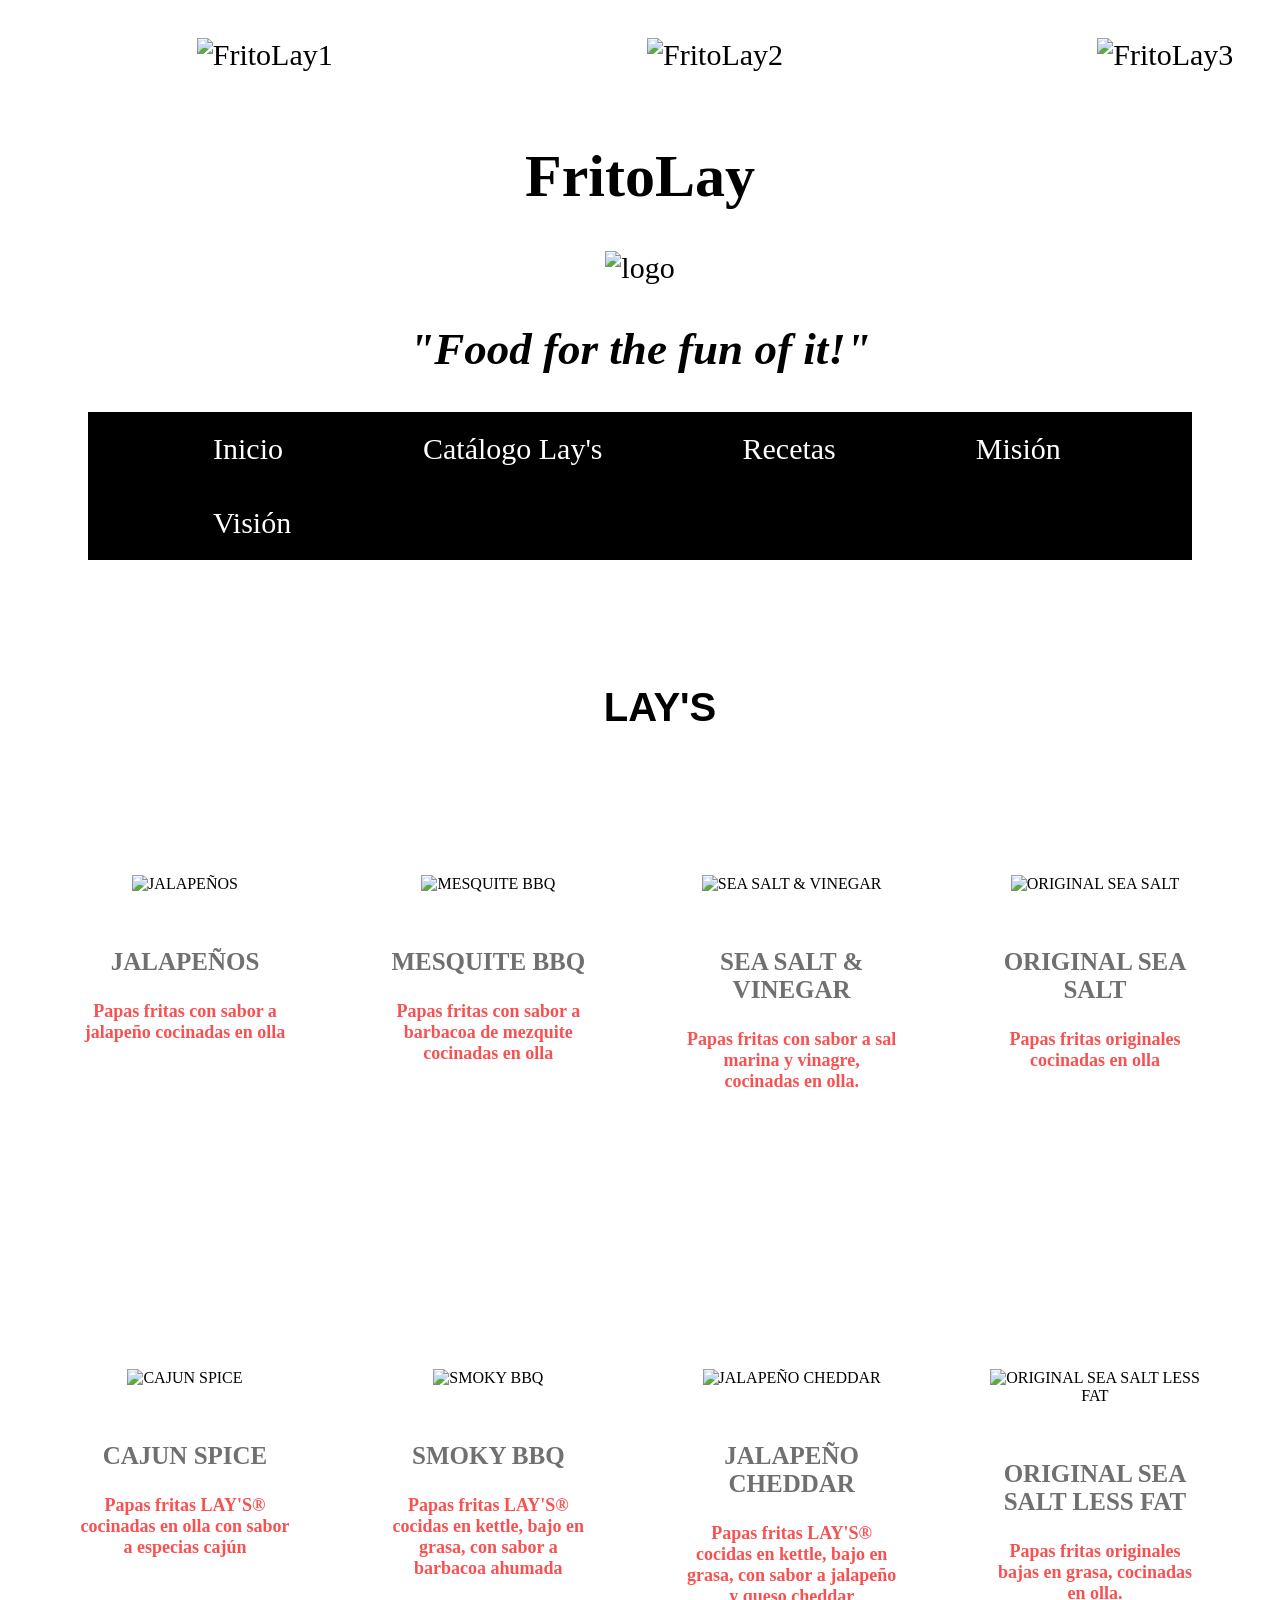
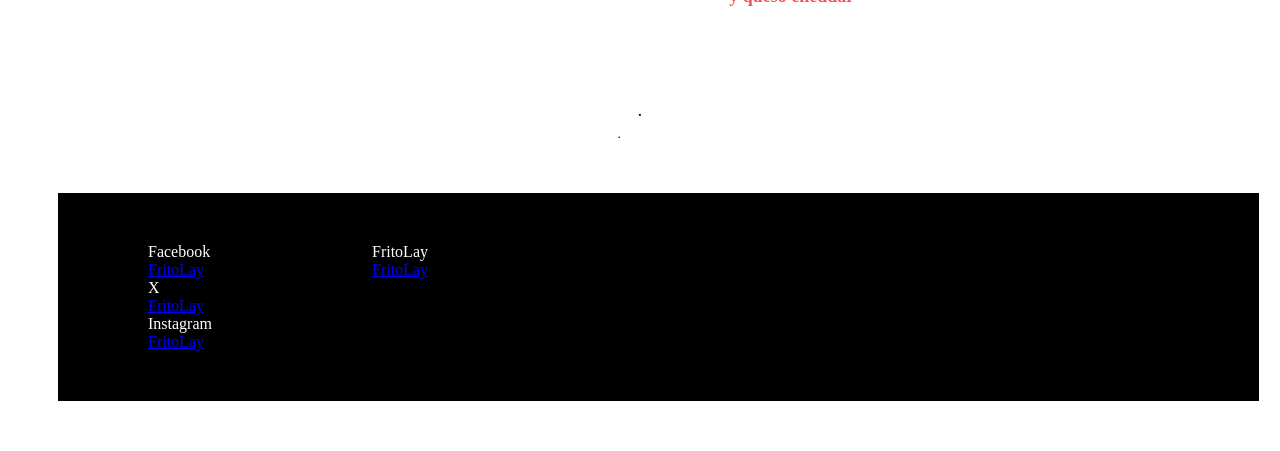
==== CatalogoLay's.html @ 724dfe71 "Add files via upload" ====
<!DOCTYPE html>
<html lang="sp">

 <head>
      <meta charset="UTF-8">
      <meta name="viewport" content="width=device-width, initial-scale=1.0">
     <title>FritoLay</title>
     <link rel="stylesheet" type="text/css" href="styles.css">
     

 </head>

<div id="Fondo">
    <header>
          <div class="slider">
              <ul>
                  <li><img src="Imagenes/FritoLay.png" alt="FritoLay1"></li>
                  <li><img src="Imagenes/FritoLay1.png" alt="FritoLay2"></li>
                  <li><img src="Imagenes/FritoLay2.jpg" alt="FritoLay3"></li>
                  <li><img src="Imagenes/Fritolay_company_logo.svg.png" alt="FritoLay4"></li>
              </ul>
          </div>
  
          <h1>FritoLay</h1>
  
          <div class="logo1">
              <img src="Imagenes/Logo.png" alt="logo">
          </div>
          <h2><em>"Food for the fun of it!"</em></h2>
          <nav>
              <ul>
                  <li><a href="index.html">Inicio</a></li>
                  <li><a href="CatalogoLay's.html">Catálogo Lay's</a></li>
                  <li><a href="CatalogoRecetas.html">Recetas</a></li>
                  <li><a href="Mision.html">Misión</a></li>
                  <li><a href="Vision.html">Visión</a></li>

              </ul>
          </nav>
      </header>
      
  
      <section class="contenido">
      <div class="mostrador" id="mostrador">
          <di class="luryx">
              <ul>
                  <h3>LAY'S </h3>
              </ul>
          </di>
          <div class="fila">
              <div class="item" onclick="cargar(this)">
                  <div class="contenedor-foto">
                      <img src="Imagenes/Lay´s/JALAPEÑO.png" alt="JALAPEÑOS">
                  </div>
                  <p class="descripcion">JALAPEÑOS</p>
                  <span class="precio">Papas fritas con sabor a jalapeño cocinadas en olla</span>
              </div>
              <div class="item" onclick="cargar(this)">
                  <div class="contenedor-foto">
                      <img src="Imagenes/Lay´s/MESQUITEBBQ.png" alt="MESQUITE BBQ">
                  </div>
                  <p class="descripcion" id>MESQUITE BBQ </p>
                  <span class="precio">Papas fritas con sabor a barbacoa de mezquite cocinadas en olla</span>
              </div>
              <div class="item" onclick="cargar(this)">
                  <div class="contenedor-foto">
                      <img src="Imagenes/Lay´s/SEA SALT & VINEGAR.png" alt="SEA SALT & VINEGAR">
                  </div>
                  <p class="descripcion">SEA SALT & VINEGAR</p>
                  <span class="precio">Papas fritas con sabor a sal marina y vinagre, cocinadas en olla.</span>
              </div> 
              <div class="item" onclick="cargar(this)">
                  <div class="contenedor-foto">
                      <img src="Imagenes/Lay´s/ORIGINAL SEA SALT.png" alt="ORIGINAL SEA SALT">
                  </div>
                  <p class="descripcion">ORIGINAL SEA SALT</p>
                  <span class="precio">Papas fritas originales cocinadas en olla</span>
              </div>
          </div>
  
          <div class="fila">
              <p> </p>
          </div>
          <div class="fila">
              <p> </p>
          </div>
  
          <div class="fila">
              <div class="item" onclick="cargar(this)">
                  <div class="contenedor-foto">
                      <img src="Imagenes/Lay´s/CAJUN SPICE.png" alt="CAJUN SPICE ">
                  </div>
                  <p class="descripcion">CAJUN SPICE </p>
                  <span class="precio">Papas fritas LAY'S® cocinadas en olla con sabor a especias cajún</span>
              </div>
              <div class="item" onclick="cargar(this)">
                  <div class="contenedor-foto">
                      <img src="Imagenes/Lay´s/SMOKY BBQ.png" alt="SMOKY BBQ">
                  </div>
                  <p class="descripcion">SMOKY BBQ </p>
                  <span class="precio">Papas fritas LAY'S® cocidas en kettle, bajo en grasa, con sabor a barbacoa ahumada</span>
              </div>
              <div class="item" onclick="cargar(this)">
                  <div class="contenedor-foto">
                      <img src="Imagenes/Lay´s/JALAPEÑO CHEDDAR.png" alt="JALAPEÑO CHEDDAR">
                  </div>
                  <p class="descripcion">JALAPEÑO CHEDDAR</p>
                  <span class="precio">Papas fritas LAY'S® cocidas en kettle, bajo en grasa, con sabor a jalapeño y queso cheddar</span>
              </div>
              <div class="item" onclick="cargar(this)">
                  <div class="contenedor-foto">
                      <img src="Imagenes/Lay´s/ORIGINAL SEA SAL LESS FAT.png" alt="ORIGINAL SEA SALT LESS FAT">
                  </div>
                  <p class="descripcion">ORIGINAL SEA SALT LESS FAT</p>
                  <span class="precio">Papas fritas originales bajas en grasa, cocinadas en olla.</span>
              </div>
          </div>
        </div>
</section>

     <div class="p3"><p3>. </p3></div>
    <div class="p4" ><p4>. </p4> </di>
    <p5>l</p5>
    <p6>. </p6>
     <p7>8 </p7>
    <p8>. </p8>
</div>
<div class="final">
    <div class="contactos">
        <div class="fondofinal">
            <ul>
                <li><p1>Facebook</p1></li>
                <li><a href="https://www.facebook.com/FritoLay">FritoLay</a></li>
                <li><p1>X</p1></li>
                <li><a href="https://x.com/FritoLay">FritoLay</a></li>
                <li><p1>Instagram</p1></li>
                <li><a href="https://www.instagram.com/fritolay">FritoLay</a></li>
            </ul>
    <div class="asociados">
            <div class="finalderecha">
                <ul>
                    <li><p1>FritoLay</p1></li>
                    <li><a href="https://www.fritolay.com/">FritoLay</a></li>
                </ul>
            </div>
        </div>

    </div>
    </div>
</div>
---- styles.css ----
.slider{
  width: 95%;
  margin: auto;
  overflow: hidden;
}
.slider ul{
  display: flex;
  padding: 0;
  width: 150%;
  animation: cambio 20s infinite;
}
  
.slider li{
  width: 100%;
  list-style: none;
}
  
.slider img{
  width: 100%;
}
  
@keyframes cambio {
  0%{margin-left: 0;}
  20%{margin-left: 0;}

  25%{margin-left: -16.6%;}
  45%{margin-left: -16.6%;}

  50%{margin-left: -33.2%;}
  70%{margin-left: -33.2%;}

  75%{margin-left: -50%;}
  100%{margin-left: -50%;}
}
  
header {
    text-align: center;
    font-size: 30px;
}
  
body {
    text-align: center;
    font-family: Cambria, Cochin, Georgia, Times, 'Times New Roman', serif;
}
  
.Logotipo {
    text-align: right;
    margin: 75px;
    transform: translate(-9px, -200px);
  
}
  
.Integrantes {
    text-align: left;
    margin: 75px;
}
.contenido{
    max-width: 1200px;
    width: 100%;
    margin: 40px auto;
    display: flex;
}
.mostrador{
    width: 100%;
    transition: .5s ease;
}
.mostrador .fila{
    width: 100%;
    display: flex;
    justify-content: space-between;
    margin-bottom: 40px;
    
}

.mostrador .fila .item{
    max-width: 210px;
    padding: 30px;
    height: 250px;
    /*border: 2px solid red;*/
    text-align: center;
    margin: 0 10px;
    cursor: pointer;
    border-radius: 5px;
    transition: .3s;
    
}
.mostrador .fila .item:hover{
    background-color: #e6e6e6;
}
.mostrador .fila .item img{
    width: 100%;
    margin: 30px 0;
}
.mostrador .fila .item .descripcion{
    color: #707070;
    font-weight: bold;
    font-size: 25px;
}
.mostrador .fila .item .precio{
    color: #f85151;
    font-weight: bold;
    font-size: 18px;
}
.seleccion{
    transition: .5s ease;
    opacity: 0;
    width: 0%;
    border: 1px solid #ccc;
    position: relative;
    display: flex;
    flex-direction: column;
    justify-content: center;
    overflow: hidden;
}
.cerrar{
    position: absolute;
    right: 0;
    top: 20px;
    right: 20px;
    cursor: pointer;
}

#Fondo {
    margin: none;
    padding: none;
    width: 100%;
    height: 100%;
    background: #ffffff;
}

.luryx {
  text-align: left;
  margin: 85px;
  font-family:Verdana, Geneva, Tahoma, sans-serif
}
.falabella {
  text-align: left;
  margin: 85px;
  font-family:Verdana, Geneva, Tahoma, sans-serif
  
}
.falabella, h4{
    color: rgb(12, 12, 12);
}
.luryx, h3{
    color: rgb(0, 0, 0);
    font-size: 40px;
    text-align: center;
    list-style: none;
}
.contenedor1{
 
  align-content: left;
}

header nav{
  background-color: #000000;
  margin-bottom: 10px;
  justify-content: center;
  display: flex;
  margin: 0 80px;
}

header nav ul{
  list-style: none;
  overflow: hidden;
  font-family: 'Times New Roman', Times, serif;
  text-align: center;
  margin: 0 15px;
}

header nav ul li{
  float: left;
  margin: 0 50px;
}

header nav ul li a{
  display: block;
  padding: 20px;
  color: #ffffff;
  text-decoration: none;
}

header nav ul li a:hover{
  background: #c9c4c4;
}

.p1{
  font-family: 'Trebuchet MS', 'Lucida Sans Unicode', 'Lucida Grande', 'Lucida Sans', Arial, sans-serif;
  font-size: 25px;
  font-style: italic;
}

.p2{
  font-size: 7px;
  font-family: Georgia, 'Times New Roman', Times, serif;
}

.final .a{
  font-size: 7px;
  font-family: Georgia, 'Times New Roman', Times, serif;
  color:#fff;
  text-align: center;
}

.final ul{
  list-style: none;
  text-align: left;
  color:#fff;
  margin: 50px;
}

.fondofinal{
  background: #000000;
  display: flex;
  margin: 50px;
  padding: none;
  width: 95%;
  height: 100%;
  
}
.final .finalderecha{
  text-align: center;
  margin: 20px;
  color:#fff;
}
.objetivos {
  text-align: center;
  font-size: 40px;
  margin: 75px;
}
p3{
  text-align: center;
  color: rgb(19, 19, 19);
  font-size:larger;
}
p4{
  text-align: center;
  color: rgb(0, 0, 0);
  font-size:smaller;
  font-family:serif;
}
p5{
  text-align: center;
  color: rgb(255, 255, 255);
  font-size:larger;
}
p6{
  text-align: center;
  color: rgb(255, 255, 255);
  font-size:larger;
}
p7{
  text-align: center;
  color: rgb(255, 255, 255);
  font-size:larger;
}
p8{
  text-align: center;
  color: rgb(248, 250, 253);
  font-size:larger;
}
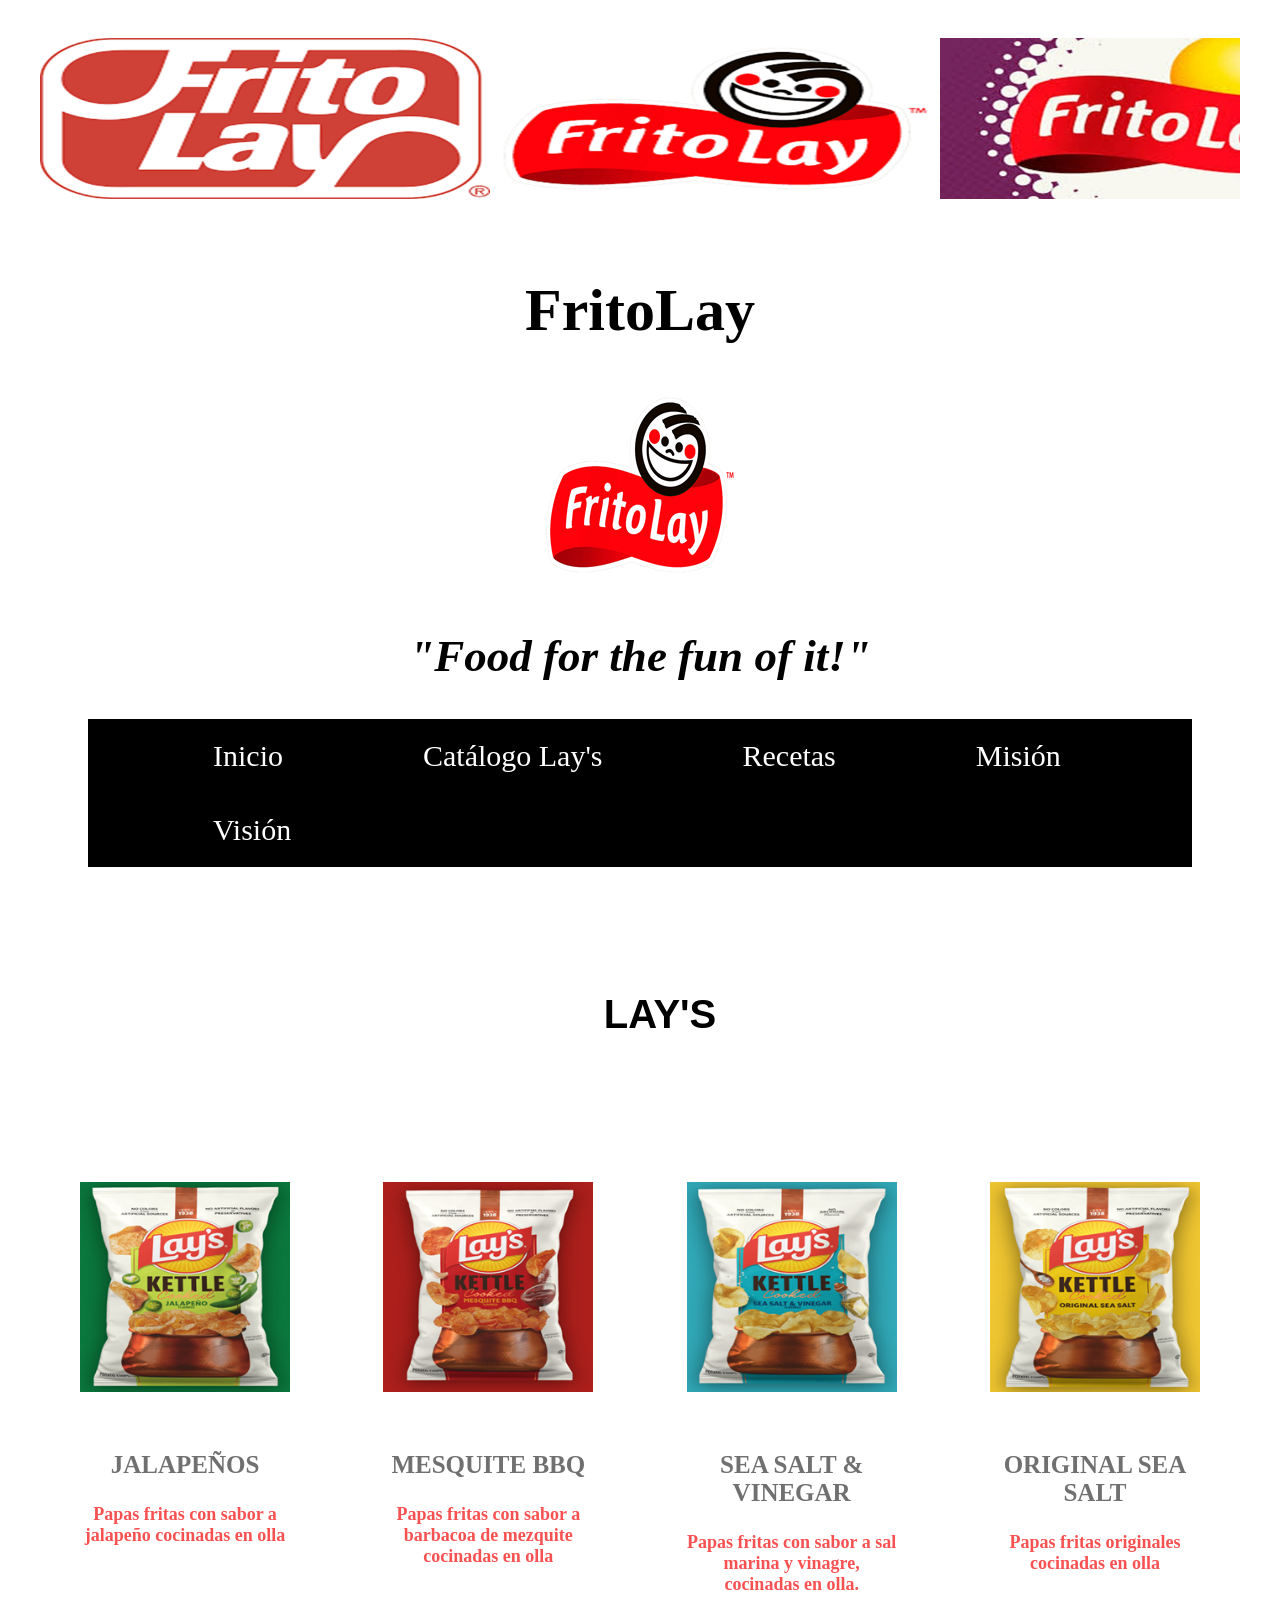
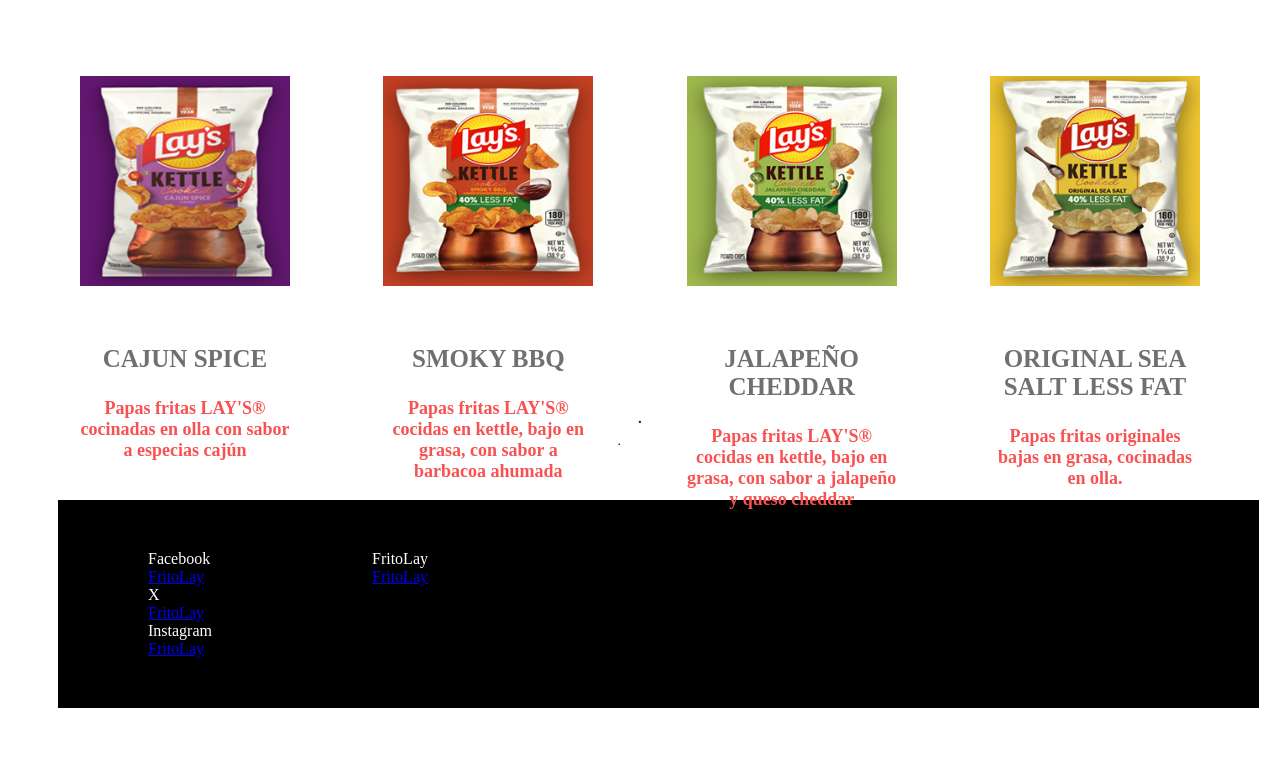
==== commit de24579e: "Update CatalogoLay's.html" ====
--- a/CatalogoLay's.html
+++ b/CatalogoLay's.html
@@ -14,17 +14,17 @@
     <header>
           <div class="slider">
               <ul>
-                  <li><img src="Imagenes/FritoLay.png" alt="FritoLay1"></li>
-                  <li><img src="Imagenes/FritoLay1.png" alt="FritoLay2"></li>
-                  <li><img src="Imagenes/FritoLay2.jpg" alt="FritoLay3"></li>
-                  <li><img src="Imagenes/Fritolay_company_logo.svg.png" alt="FritoLay4"></li>
+                  <li><img src="FritoLay.png" alt="FritoLay1"></li>
+                  <li><img src="FritoLay1.png" alt="FritoLay2"></li>
+                  <li><img src="FritoLay2.jpg" alt="FritoLay3"></li>
+                  <li><img src="Fritolay_company_logo.svg.png" alt="FritoLay4"></li>
               </ul>
           </div>
   
           <h1>FritoLay</h1>
   
           <div class="logo1">
-              <img src="Imagenes/Logo.png" alt="logo">
+              <img src="Logo.png" alt="logo">
           </div>
           <h2><em>"Food for the fun of it!"</em></h2>
           <nav>
@@ -50,28 +50,28 @@
           <div class="fila">
               <div class="item" onclick="cargar(this)">
                   <div class="contenedor-foto">
-                      <img src="Imagenes/Lay´s/JALAPEÑO.png" alt="JALAPEÑOS">
+                      <img src="JALAPEÑO.png" alt="JALAPEÑOS">
                   </div>
                   <p class="descripcion">JALAPEÑOS</p>
                   <span class="precio">Papas fritas con sabor a jalapeño cocinadas en olla</span>
               </div>
               <div class="item" onclick="cargar(this)">
                   <div class="contenedor-foto">
-                      <img src="Imagenes/Lay´s/MESQUITEBBQ.png" alt="MESQUITE BBQ">
+                      <img src="MESQUITEBBQ.png" alt="MESQUITE BBQ">
                   </div>
                   <p class="descripcion" id>MESQUITE BBQ </p>
                   <span class="precio">Papas fritas con sabor a barbacoa de mezquite cocinadas en olla</span>
               </div>
               <div class="item" onclick="cargar(this)">
                   <div class="contenedor-foto">
-                      <img src="Imagenes/Lay´s/SEA SALT & VINEGAR.png" alt="SEA SALT & VINEGAR">
+                      <img src="SEA SALT & VINEGAR.png" alt="SEA SALT & VINEGAR">
                   </div>
                   <p class="descripcion">SEA SALT & VINEGAR</p>
                   <span class="precio">Papas fritas con sabor a sal marina y vinagre, cocinadas en olla.</span>
               </div> 
               <div class="item" onclick="cargar(this)">
                   <div class="contenedor-foto">
-                      <img src="Imagenes/Lay´s/ORIGINAL SEA SALT.png" alt="ORIGINAL SEA SALT">
+                      <img src="ORIGINAL SEA SALT.png" alt="ORIGINAL SEA SALT">
                   </div>
                   <p class="descripcion">ORIGINAL SEA SALT</p>
                   <span class="precio">Papas fritas originales cocinadas en olla</span>
@@ -88,28 +88,28 @@
           <div class="fila">
               <div class="item" onclick="cargar(this)">
                   <div class="contenedor-foto">
-                      <img src="Imagenes/Lay´s/CAJUN SPICE.png" alt="CAJUN SPICE ">
+                      <img src="CAJUN SPICE.png" alt="CAJUN SPICE ">
                   </div>
                   <p class="descripcion">CAJUN SPICE </p>
                   <span class="precio">Papas fritas LAY'S® cocinadas en olla con sabor a especias cajún</span>
               </div>
               <div class="item" onclick="cargar(this)">
                   <div class="contenedor-foto">
-                      <img src="Imagenes/Lay´s/SMOKY BBQ.png" alt="SMOKY BBQ">
+                      <img src="SMOKY BBQ.png" alt="SMOKY BBQ">
                   </div>
                   <p class="descripcion">SMOKY BBQ </p>
                   <span class="precio">Papas fritas LAY'S® cocidas en kettle, bajo en grasa, con sabor a barbacoa ahumada</span>
               </div>
               <div class="item" onclick="cargar(this)">
                   <div class="contenedor-foto">
-                      <img src="Imagenes/Lay´s/JALAPEÑO CHEDDAR.png" alt="JALAPEÑO CHEDDAR">
+                      <img src="JALAPEÑO CHEDDAR.png" alt="JALAPEÑO CHEDDAR">
                   </div>
                   <p class="descripcion">JALAPEÑO CHEDDAR</p>
                   <span class="precio">Papas fritas LAY'S® cocidas en kettle, bajo en grasa, con sabor a jalapeño y queso cheddar</span>
               </div>
               <div class="item" onclick="cargar(this)">
                   <div class="contenedor-foto">
-                      <img src="Imagenes/Lay´s/ORIGINAL SEA SAL LESS FAT.png" alt="ORIGINAL SEA SALT LESS FAT">
+                      <img src="ORIGINAL SEA SAL LESS FAT.png" alt="ORIGINAL SEA SALT LESS FAT">
                   </div>
                   <p class="descripcion">ORIGINAL SEA SALT LESS FAT</p>
                   <span class="precio">Papas fritas originales bajas en grasa, cocinadas en olla.</span>
@@ -147,4 +147,4 @@
 
     </div>
     </div>
-</div>+</div>
